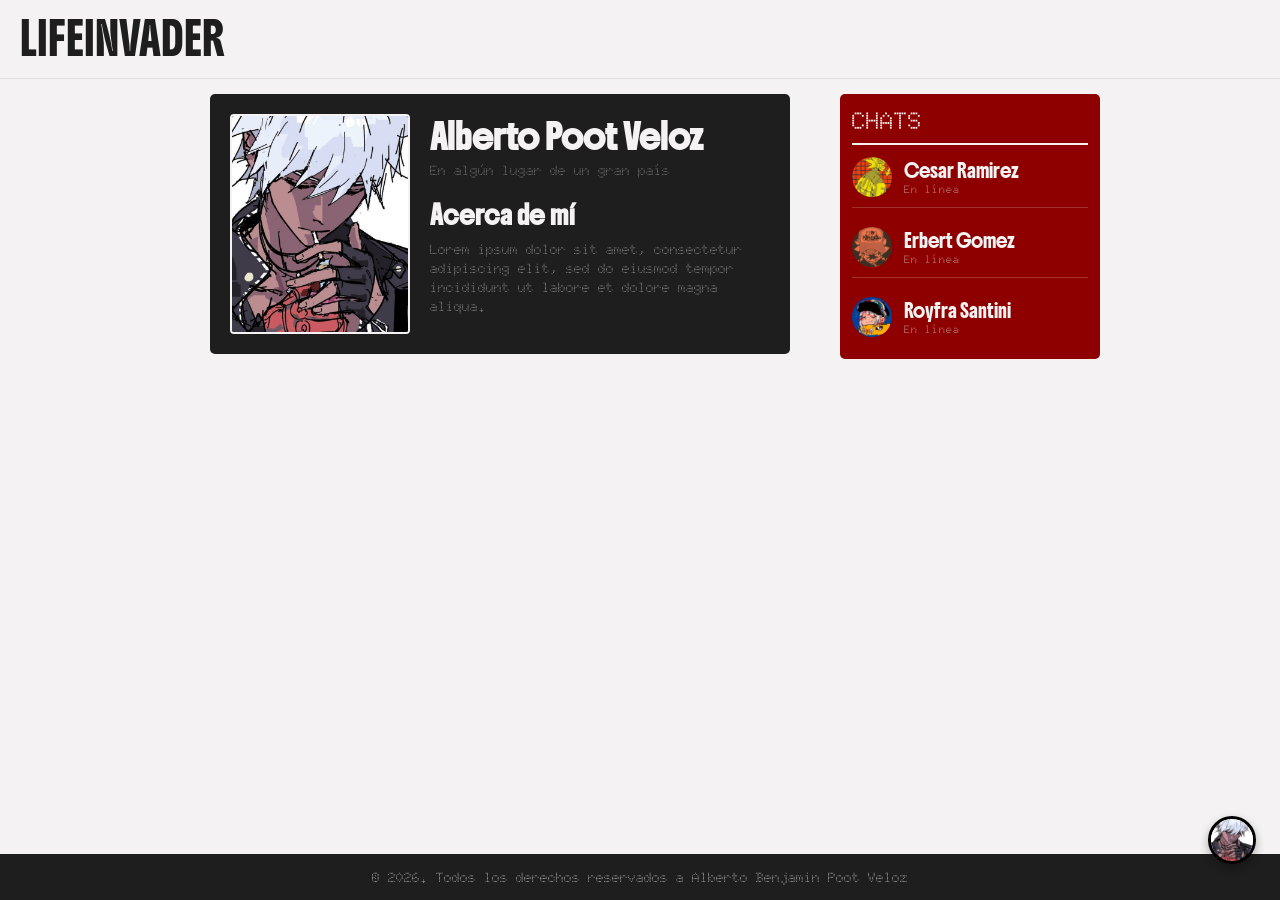
==== usa_1.html @ d3cf4f2f ":t-rex: feat: Se suben archivos del proyecto" ====
<!DOCTYPE html>
<html lang="es">

<head>
    <meta charset="UTF-8">
    <meta name="viewport" content="width=device-width, initial-scale=1.0">
    <title>LIFEINVADER - Perfil</title>

    <!-- Google Fonts -->
    <link rel="preconnect" href="https://fonts.googleapis.com">
    <link rel="preconnect" href="https://fonts.gstatic.com" crossorigin>
    <link href="https://fonts.googleapis.com/css2?family=Boldonse&family=Doto:wght@100..900&family=Fira+Sans:wght@300;400;500;700&display=swap" rel="stylesheet">

    <!-- CSS Principal -->
    <link rel="stylesheet" href="Style.css">
</head>

<body>
    <!-- Header Sticky -->
    <header class="quedate_tu_poscion">
        <a href="index.html" class="logo">LIFEINVADER</a>

    </header>

    <!-- Contenedor Principal -->
    <div class="contenedor_principal">
        <main>
            <!-- Tarjeta de Perfil y Biografía -->
            <section class="contenedor_perfil">
                <div class="foto_perfil_grande">
                    <img src="assets/Foto_Alberto.jpeg" alt="Foto de Perfil de Persona Random 1">
                </div>

                <div class="biografia_perfil">
                    <h2>Alberto Poot Veloz</h2>
                    <p class="ubicacion_subtitulo">En algún lugar de un gran país</p>

                    <h3>Acerca de mí</h3>
                    <p class="texto_biografia">
                        Lorem ipsum dolor sit amet, consectetur adipiscing elit, sed do eiusmod tempor incididunt ut labore et dolore magna aliqua.
                    </p>
                </div>
            </section>
        </main>

        <!-- Barra lateral de Chats (Desplegable en móviles) -->
        <aside class="Barra_usuarios">
            <input type="checkbox" id="toggle-chats" class="toggle_chat_checkbox">
            <label for="toggle-chats" class="header_chats">
                <h2>CHATS</h2>
                <span class="flecha_desplegable">▼</span>
            </label>

            <ul class="lista_chats">
                <li>
                    <a href="usa_2.html" class="usuario_Muestra">
                        <img src="assets/foto_cesar.jpeg" alt="Persona random 1" class="img_usuario_pequeno">
                        <div class="info_usuario_chat">
                            <span>Cesar Ramirez</span>
                            <p>En línea</p>
                        </div>
                    </a>
                </li>
                <li>
                    <a href="usa_3.html" class="usuario_Muestra">
                        <img src="assets/foto_herpes.jpeg" alt="Persona random 2" class="img_usuario_pequeno">
                        <div class="info_usuario_chat">
                            <span>Erbert Gomez</span>
                            <p>En línea</p>
                        </div>
                    </a>
                </li>
                <li>
                    <a href="usa_4.html" class="usuario_Muestra">
                        <img src="assets/Foto_roy.jpeg" alt="Persona random 3" class="img_usuario_pequeno">
                        <div class="info_usuario_chat">
                            <span>Royfra Santini</span>
                            <p>En línea</p>
                        </div>
                    </a>
                </li>
            </ul>
        </aside>

        <!-- Botón flotante de chat -->
        <section class="glob_chat">
            <img src="assets/Foto_Alberto.jpeg" alt="Chat flotante" class="img_usuario_pequeno">
        </section>
    </div>

    <!-- Pie de página -->
    <footer>
        <p>&copy; 2026. Todos los derechos reservados a Alberto Benjamin Poot Veloz</p>
    </footer>
</body>

</html>
---- Style.css ----
/* ==========================================
   RESET Y CONFIGURACIÓN GLOBAL
   ========================================== */
* {
    box-sizing: border-box;
    margin: 0;
    padding: 0;
}

body {
    background-color: #f4f2f2;
    overflow-x: hidden;
    min-height: 100vh;
    display: flex;
    flex-direction: column;
}

/* ==========================================
   CONFIGURACIÓN DEL HEADER
   ========================================== */
header {
    display: flex;
    background-color: #f4f2f2;
    align-items: center;
    justify-content: space-between;
    padding: 10px 20px;
    border-bottom: 1px solid #e0e0e0;
}

.quedate_tu_poscion {
    position: sticky;
    top: 0;
    z-index: 100;
}

.logo {
    font-family: "Boldonse", system-ui;
    font-weight: 400;
    font-size: clamp(20px, 4vw, 30px);
    text-decoration: none;
    color: #1e1e1e;
    transition: 0.3s ease;
}

.logo:hover {
    color: #8e0000;
}

/* ==========================================
   ENLACE DE USUARIO
   ========================================== */
.usuario_Muestra {
    display: flex;
    align-items: center;
    gap: 12px;
    text-decoration: none;
    font-family: "Boldonse", system-ui;
    font-size: 0.8em;
    font-weight: 500;
    color: #000000;  
    transition: 0.3s ease; 
}

.usuario_Muestra p {
    font-family: "Doto", sans-serif;
    font-size: 0.85em;
    color: #d1d1d1;
}

.img_usuario_pequeno {
    height: 40px;
    width: 40px;
    min-width: 40px;
    border-radius: 50%;
    object-fit: cover;
    transition: 0.3s ease, box-shadow 0.3s ease;
}

.usuario_Muestra:hover {
    color: #8e0000;
}

.usuario_Muestra:hover .img_usuario_pequeno {
    box-shadow: 
        0 0 4px #ff0000,
        0 0 6px #8e0000,
        0 0 12px rgba(255, 0, 0, 0.6);
}

/* ========================================
    CONFIGURACIÓN DEL CONTENEDOR PRINCIPAL
   =======================================*/
.contenedor_principal {
    max-width: 950px;
    width: 100%;
    margin: 0 auto;
    padding: 15px;
    display: flex;
    justify-content: center;
    align-items: flex-start;
    gap: 20px;
}

.contenedor_principal main {
    flex: 1;
    display: flex;
    flex-direction: column;
    gap: 1.5em;
    align-items: center;
    width: 100%;
}

/* Ícono de chat flotante (FAB) */
.contenedor_principal .glob_chat {
    position: fixed;
    bottom: 2em;
    right: 1.5em;
    z-index: 90;
    cursor: pointer;
}

.glob_chat .img_usuario_pequeno {
    border: 3px solid #000000;
    width: 48px;
    height: 48px;
    box-shadow: 0 4px 10px rgba(0, 0, 0, 0.3);
}

/* ====================================
    BARRA LATERAL / MENÚ DESPLEGABLE DE CHATS
   ==================================== */
.Barra_usuarios {
    width: 260px;
    min-width: 260px;
    max-height: 500px;
    overflow-y: auto;
    scrollbar-width: none;
    background-color: #8e0000;
    padding: 12px;
    border-radius: 5px;
    position: sticky;
    top: 75px;
}

.toggle_chat_checkbox {
    display: none !important;
}

.header_chats {
    display: flex;
    justify-content: space-between;
    align-items: center;
    border-bottom: 2px solid #f4f2f2;
    padding-bottom: 8px;
    margin-bottom: 12px;
    cursor: pointer;
    user-select: none;
}

/* Evita que los elementos internos del label bloqueen el evento de clic */
.header_chats h2,
.header_chats .flecha_desplegable {
    pointer-events: none;
}

.Barra_usuarios h2 {
    background-color: transparent; 
    margin: 0;
    color: #f4f2f2;
    font-family: "Doto", sans-serif;
}

.flecha_desplegable {
    display: none;
    color: #f4f2f2;
    font-size: 0.9em;
    transition: transform 0.3s ease;
}

.Barra_usuarios ul.lista_chats {
    display: flex;
    flex-direction: column;
    gap: 1.2em;
    margin: 0;
    padding: 0;
    list-style: none;
}

.Barra_usuarios li {
    border-bottom: 1px solid rgba(244, 242, 242, 0.2);
    padding-bottom: 10px;
}

.Barra_usuarios li:last-child {
    border: none;
}

.Barra_usuarios .usuario_Muestra {
    color: #f4f2f2;
}

.Barra_usuarios .usuario_Muestra:hover {
    color: #000000;
}

.info_usuario_chat {
    display: flex;
    flex-direction: column;
}

/* ================================
    PUBLICACIONES
   ================================ */
.Contenedor_publicacion {
    width: 100%;
    max-width: 520px;
    height: auto;
    background-color: #1e1e1e;
    overflow: hidden;
    display: flex;
    flex-direction: column;
    border-radius: 4px;
}

.contenedor_img_publicacion {
    width: 100%;
    max-height: 320px;
    display: flex;
    align-items: center;
    justify-content: center;
    overflow: hidden;
    background-color: #000000;
}

.img_publicacion {
    width: 100%;
    height: 100%;
    object-fit: cover;
}

/* Texto Principal */
.contenido_text_Publicacion {
    padding: 15px;
    color: #f4f2f2;
    font-family: "Boldonse", system-ui;
}

.contenido_text_Publicacion h3 {
    margin-bottom: 8px;
}

.texto_pulicacion {
    font-family: "Doto", sans-serif;
    font-size: 0.9em;
    line-height: 1.4;
    margin-bottom: 15px;
}

/* Comentarios */
.comentarios ul {
    display: flex;
    flex-direction: column;
    list-style: none;
    padding: 0;
    gap: 8px;
}

.comentarios ul li {
    min-height: 3.5em;
    height: auto;
    display: flex;
    gap: 10px;
    align-items: center;
    background-color: #353535;
    padding: 8px 12px;
    border-radius: 3px;
}

.text_cometario {
    margin: 0;
    font-family: "Doto", sans-serif;
    font-weight: 700;
    font-size: 11px;
    color: #cccccc;
    word-break: break-word;
}

/* ==========================================
   SECCIÓN DE PERFIL / BIOGRAFÍA
   ========================================== */
.contenedor_perfil {
    flex: 1;
    display: flex;
    gap: 20px;
    background-color: #1e1e1e;
    color: #f4f2f2;
    padding: 20px;
    border-radius: 5px;
    width: 100%;
    max-width: 580px;
    box-sizing: border-box;
}

.foto_perfil_grande {
    width: 180px;
    min-width: 150px;
    height: 220px;
    background-color: #000000;
    border: 2px solid #f4f2f2;
    border-radius: 4px;
    overflow: hidden;
}

.foto_perfil_grande img {
    width: 100%;
    height: 100%;
    object-fit: cover;
}

.biografia_perfil {
    flex: 1;
    display: flex;
    flex-direction: column;
}

.biografia_perfil h2 {
    font-family: "Boldonse", system-ui;
    font-size: 1.5em;
    color: #f4f2f2;
    margin-bottom: 2px;
}

.ubicacion_subtitulo {
    font-family: "Doto", sans-serif;
    font-size: 0.85em;
    color: #b0b0b0;
    margin-bottom: 20px;
}

.biografia_perfil h3 {
    font-family: "Boldonse", system-ui;
    font-size: 1.1em;
    color: #f4f2f2;
    margin-bottom: 8px;
}

.texto_biografia {
    font-family: "Doto", sans-serif;
    font-size: 0.85em;
    line-height: 1.4;
    color: #cccccc;
}

/* ================================
    FOOTER
   ================================ */
footer {
    margin-top: auto;
    background-color: #1e1e1e;
    padding: 15px;
    text-align: center;
    color: #f4f2f2;
    font-family: "Doto", sans-serif;
    font-size: 0.85em;
}

/* ==========================================
   MEDIA QUERIES (RESPONSIVE DESIGN)
   ========================================== */

@media (max-width: 850px) {
    .Contenedor_publicacion {
        max-width: 100%;
    }
}

/* Teléfonos móviles (menos de 650px) */
@media (max-width: 650px) {
    .contenedor_principal {
        flex-direction: column;
        padding: 10px;
    }

    header {
        padding: 10px 12px;
    }

    .usuario_Muestra span {
        display: inline-block;
    }

    .contenido_text_Publicacion {
        padding: 10px;
    }

    .contenedor_img_publicacion {
        max-height: 240px;
    }

    /* CHATS COMO MENÚ DESPLEGABLE EN MÓVIL */
    .Barra_usuarios {
        order: -1;
        width: 100%;
        max-width: 100%;
        height: auto;
        max-height: none;
        position: relative;
        top: 0;
        margin-bottom: 10px;
        overflow: visible;
    }

    .header_chats {
        cursor: pointer;
        user-select: none;
        margin-bottom: 0;
        padding-bottom: 0;
        border-bottom: none;
    }

    .flecha_desplegable {
        display: inline-block;
    }

    /* Ocultamos la lista por defecto en móviles con mayor especificidad */
    .Barra_usuarios ul.lista_chats {
        display: none;
        margin-top: 12px;
        padding-top: 10px;
        border-top: 1px solid rgba(244, 242, 242, 0.3);
    }

    /* Al estar marcado el checkbox, mostramos la lista */
    .Barra_usuarios .toggle_chat_checkbox:checked ~ ul.lista_chats {
        display: flex;
    }

    /* Rotación de la flecha al abrir */
    .Barra_usuarios .toggle_chat_checkbox:checked ~ .header_chats .flecha_desplegable {
        transform: rotate(180deg);
    }

    .contenedor_perfil {
        flex-direction: column;
        align-items: center;
        text-align: center;
    }

    .foto_perfil_grande {
        width: 160px;
        height: 200px;
    }

    footer {
        font-size: 0.75em;
    }
}
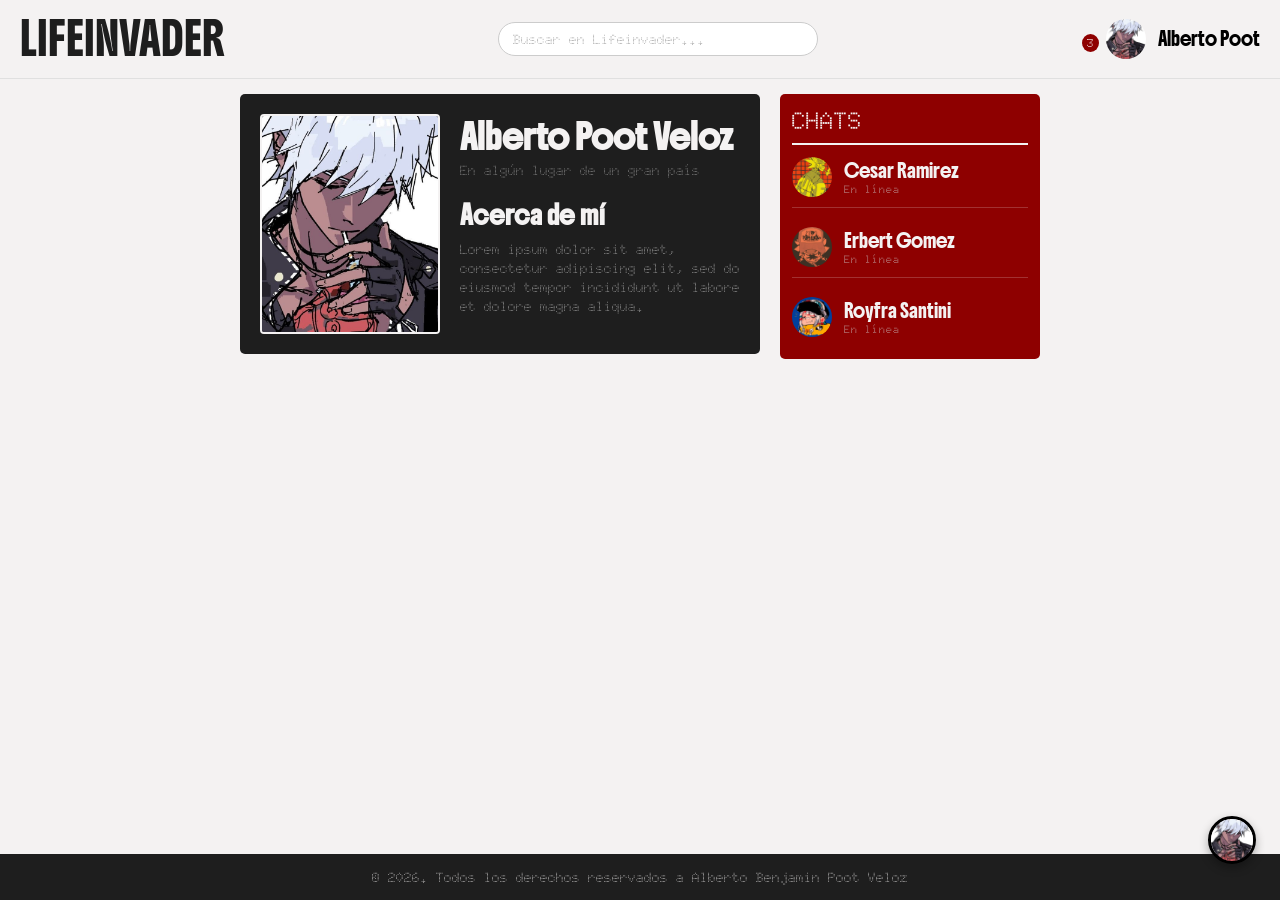
==== commit ecf7b085: ":lipstick: feat: se agrego crar publicacion y se odiifoc los layouts" ====
--- a/usa_1.html
+++ b/usa_1.html
@@ -9,7 +9,9 @@
     <!-- Google Fonts -->
     <link rel="preconnect" href="https://fonts.googleapis.com">
     <link rel="preconnect" href="https://fonts.gstatic.com" crossorigin>
-    <link href="https://fonts.googleapis.com/css2?family=Boldonse&family=Doto:wght@100..900&family=Fira+Sans:wght@300;400;500;700&display=swap" rel="stylesheet">
+    <link
+        href="https://fonts.googleapis.com/css2?family=Boldonse&family=Doto:wght@100..900&family=Fira+Sans:wght@300;400;500;700&display=swap"
+        rel="stylesheet">
 
     <!-- CSS Principal -->
     <link rel="stylesheet" href="Style.css">
@@ -19,6 +21,22 @@
     <!-- Header Sticky -->
     <header class="quedate_tu_poscion">
         <a href="index.html" class="logo">LIFEINVADER</a>
+
+        <!-- Buscador Central -->
+        <div class="caja_busqueda">
+            <input type="text" placeholder="Buscar en Lifeinvader...">
+        </div>
+
+        <!-- Notificaciones y Usuario -->
+        <div class="header_derecha">
+            <div class="icono_notificacion" title="Notificaciones">
+                <span class="badge_notificacion">3</span>
+            </div>
+            <a href="usa_1.html" class="usuario_Muestra">
+                <img src="assets/Foto_Alberto.jpeg" alt="Foto de perfil de Alberto Poot" class="img_usuario_pequeno">
+                <span>Alberto Poot</span>
+            </a>
+        </div>
 
     </header>
 
@@ -37,7 +55,8 @@
 
                     <h3>Acerca de mí</h3>
                     <p class="texto_biografia">
-                        Lorem ipsum dolor sit amet, consectetur adipiscing elit, sed do eiusmod tempor incididunt ut labore et dolore magna aliqua.
+                        Lorem ipsum dolor sit amet, consectetur adipiscing elit, sed do eiusmod tempor incididunt ut
+                        labore et dolore magna aliqua.
                     </p>
                 </div>
             </section>
--- a/Style.css
+++ b/Style.css
@@ -16,7 +16,7 @@
 }
 
 /* ==========================================
-   CONFIGURACIÓN DEL HEADER
+   HEADER Y NAVEGACIÓN
    ========================================== */
 header {
     display: flex;
@@ -25,6 +25,7 @@
     justify-content: space-between;
     padding: 10px 20px;
     border-bottom: 1px solid #e0e0e0;
+    gap: 15px;
 }
 
 .quedate_tu_poscion {
@@ -46,8 +47,56 @@
     color: #8e0000;
 }
 
-/* ==========================================
-   ENLACE DE USUARIO
+/* Buscador Central */
+.caja_busqueda {
+    flex: 1;
+    max-width: 320px;
+}
+
+.caja_busqueda input {
+    width: 100%;
+    padding: 8px 14px;
+    border-radius: 20px;
+    border: 1px solid #ccc;
+    background-color: #ffffff;
+    font-family: "Doto", sans-serif;
+    font-size: 0.85em;
+    outline: none;
+    transition: border-color 0.3s ease;
+}
+
+.caja_busqueda input:focus {
+    border-color: #8e0000;
+}
+
+/* Notificaciones y Perfil en Header */
+.header_derecha {
+    display: flex;
+    align-items: center;
+    gap: 15px;
+}
+
+.icono_notificacion {
+    position: relative;
+    cursor: pointer;
+    font-size: 1.2em;
+}
+
+.badge_notificacion {
+    position: absolute;
+    top: -5px;
+    right: -8px;
+    background-color: #8e0000;
+    color: #ffffff;
+    font-size: 0.6em;
+    font-weight: bold;
+    font-family: "Doto", sans-serif;
+    padding: 2px 5px;
+    border-radius: 50%;
+}
+
+/* ==========================================
+   AVATARES Y ELEMENTOS DE USUARIO
    ========================================== */
 .usuario_Muestra {
     display: flex;
@@ -87,11 +136,27 @@
         0 0 12px rgba(255, 0, 0, 0.6);
 }
 
-/* ========================================
-    CONFIGURACIÓN DEL CONTENEDOR PRINCIPAL
-   =======================================*/
+.avatar_contenedor {
+    position: relative;
+    display: inline-block;
+}
+
+.status_online {
+    position: absolute;
+    bottom: 2px;
+    right: 2px;
+    width: 10px;
+    height: 10px;
+    background-color: #00ff66;
+    border-radius: 50%;
+    border: 2px solid #8e0000;
+}
+
+/* ==========================================
+   ESTRUCTURA DE 3 COLUMNAS (LAYOUT)
+   ========================================== */
 .contenedor_principal {
-    max-width: 950px;
+    max-width: 1150px;
     width: 100%;
     margin: 0 auto;
     padding: 15px;
@@ -103,14 +168,15 @@
 
 .contenedor_principal main {
     flex: 1;
+    max-width: 520px;
+    width: 100%;
     display: flex;
     flex-direction: column;
     gap: 1.5em;
     align-items: center;
-    width: 100%;
-}
-
-/* Ícono de chat flotante (FAB) */
+}
+
+/* Chat flotante (FAB) */
 .contenedor_principal .glob_chat {
     position: fixed;
     bottom: 2em;
@@ -126,9 +192,271 @@
     box-shadow: 0 4px 10px rgba(0, 0, 0, 0.3);
 }
 
-/* ====================================
-    BARRA LATERAL / MENÚ DESPLEGABLE DE CHATS
-   ==================================== */
+/* ==========================================
+   COLUMNA IZQUIERDA: CREAR PUBLICACIÓN
+   ========================================== */
+.crear_publicacion {
+    width: 280px;
+    min-width: 260px;
+    background-color: #1e1e1e;
+    border-radius: 4px;
+    padding: 12px;
+    display: flex;
+    flex-direction: column;
+    gap: 10px;
+    position: sticky;
+    top: 75px;
+}
+
+.header_crear {
+    display: flex;
+    gap: 10px;
+    align-items: flex-start;
+}
+
+.header_crear textarea {
+    flex: 1;
+    height: 60px;
+    background-color: #2a2a2a;
+    border: 1px solid #444;
+    border-radius: 4px;
+    padding: 8px;
+    color: #f4f2f2;
+    font-family: "Doto", sans-serif;
+    font-size: 0.85em;
+    resize: none;
+    outline: none;
+}
+
+.header_crear textarea:focus {
+    border-color: #8e0000;
+}
+
+.acciones_crear {
+    display: flex;
+    justify-content: space-between;
+    align-items: center;
+}
+
+.btn_adjuntar {
+    background: none;
+    border: none;
+    color: #cccccc;
+    font-family: "Doto", sans-serif;
+    font-size: 0.8em;
+    cursor: pointer;
+}
+
+.btn_adjuntar:hover {
+    color: #ffffff;
+}
+
+.btn_publicar {
+    background-color: #8e0000;
+    color: #f4f2f2;
+    border: none;
+    padding: 6px 14px;
+    font-family: "Boldonse", system-ui;
+    font-size: 0.75em;
+    border-radius: 3px;
+    cursor: pointer;
+    transition: background-color 0.2s ease;
+}
+
+.btn_publicar:hover {
+    background-color: #b30000;
+}
+
+/* ==========================================
+   COLUMNA CENTRAL: PUBLICACIONES Y FEED
+   ========================================== */
+.Contenedor_publicacion {
+    width: 100%;
+    max-width: 520px;
+    height: auto;
+    background-color: #1e1e1e;
+    overflow: hidden;
+    display: flex;
+    flex-direction: column;
+    border-radius: 4px;
+}
+
+.contenedor_img_publicacion {
+    width: 100%;
+    max-height: 320px;
+    display: flex;
+    align-items: center;
+    justify-content: center;
+    overflow: hidden;
+    background-color: #000000;
+}
+
+.img_publicacion {
+    width: 100%;
+    height: 100%;
+    object-fit: cover;
+}
+
+.barra_reacciones {
+    display: flex;
+    align-items: center;
+    gap: 12px;
+    padding: 10px 15px 5px 15px;
+    background-color: #1e1e1e;
+}
+
+.btn_reaccion {
+    background: none;
+    border: none;
+    color: #f4f2f2;
+    font-family: "Doto", sans-serif;
+    font-size: 0.85em;
+    cursor: pointer;
+    transition: transform 0.1s ease;
+}
+
+.btn_reaccion:hover {
+    transform: scale(1.1);
+}
+
+.tiempo_publicacion {
+    margin-left: auto;
+    font-family: "Doto", sans-serif;
+    font-size: 0.75em;
+    color: #888888;
+}
+
+.contenido_text_Publicacion {
+    padding: 10px 15px 15px 15px;
+    color: #f4f2f2;
+    font-family: "Boldonse", system-ui;
+}
+
+.contenido_text_Publicacion h3 {
+    margin-bottom: 6px;
+}
+
+.texto_pulicacion {
+    font-family: "Doto", sans-serif;
+    font-size: 0.9em;
+    line-height: 1.4;
+    margin-bottom: 10px;
+}
+
+.hashtags {
+    display: flex;
+    gap: 8px;
+    margin-bottom: 12px;
+}
+
+.hashtags span {
+    font-family: "Doto", sans-serif;
+    font-size: 0.8em;
+    color: #8e0000;
+    font-weight: bold;
+    cursor: pointer;
+}
+
+.hashtags span:hover {
+    text-decoration: underline;
+}
+
+/* ==========================================
+   SECCIÓN DE COMENTARIOS
+   ========================================== */
+.caja_comentarios_seccion {
+    margin-top: 12px;
+    border-top: 1px solid #2a2a2a;
+    padding-top: 12px;
+    display: flex;
+    flex-direction: column;
+    gap: 12px;
+}
+
+.lista_comentarios_existentes ul {
+    display: flex;
+    flex-direction: column;
+    list-style: none;
+    padding: 0;
+    gap: 8px;
+}
+
+.lista_comentarios_existentes li {
+    display: flex;
+    gap: 10px;
+    align-items: flex-start;
+    background-color: #262626;
+    padding: 8px 12px;
+    border-radius: 4px;
+}
+
+.contenido_comentario_texto {
+    display: flex;
+    flex-direction: column;
+    gap: 2px;
+    flex: 1;
+}
+
+.nombre_usuario_comentario {
+    font-family: "Boldonse", system-ui;
+    font-size: 0.7em;
+    color: #f4f2f2;
+}
+
+.text_cometario {
+    margin: 0;
+    font-family: "Doto", sans-serif;
+    font-size: 0.85em;
+    color: #cccccc;
+    word-break: break-word;
+}
+
+.nuevo_comentario {
+    display: flex;
+    align-items: center;
+    gap: 8px;
+    background-color: #262626;
+    padding: 6px 10px;
+    border-radius: 20px;
+    border: 1px solid #444;
+}
+
+.nuevo_comentario:focus-within {
+    border-color: #8e0000;
+}
+
+.input_comentario {
+    flex: 1;
+    background: none;
+    border: none;
+    color: #f4f2f2;
+    font-family: "Doto", sans-serif;
+    font-size: 0.85em;
+    outline: none;
+}
+
+.btn_enviar_comentario {
+    background-color: #8e0000;
+    color: #f4f2f2;
+    border: none;
+    width: 28px;
+    height: 28px;
+    border-radius: 50%;
+    cursor: pointer;
+    display: flex;
+    align-items: center;
+    justify-content: center;
+    font-size: 0.8em;
+    transition: background-color 0.2s ease;
+}
+
+.btn_enviar_comentario:hover {
+    background-color: #b30000;
+}
+
+/* ==========================================
+   COLUMNA DERECHA: BARRA DE CHATS
+   ========================================== */
 .Barra_usuarios {
     width: 260px;
     min-width: 260px;
@@ -157,7 +485,6 @@
     user-select: none;
 }
 
-/* Evita que los elementos internos del label bloqueen el evento de clic */
 .header_chats h2,
 .header_chats .flecha_desplegable {
     pointer-events: none;
@@ -208,85 +535,8 @@
     flex-direction: column;
 }
 
-/* ================================
-    PUBLICACIONES
-   ================================ */
-.Contenedor_publicacion {
-    width: 100%;
-    max-width: 520px;
-    height: auto;
-    background-color: #1e1e1e;
-    overflow: hidden;
-    display: flex;
-    flex-direction: column;
-    border-radius: 4px;
-}
-
-.contenedor_img_publicacion {
-    width: 100%;
-    max-height: 320px;
-    display: flex;
-    align-items: center;
-    justify-content: center;
-    overflow: hidden;
-    background-color: #000000;
-}
-
-.img_publicacion {
-    width: 100%;
-    height: 100%;
-    object-fit: cover;
-}
-
-/* Texto Principal */
-.contenido_text_Publicacion {
-    padding: 15px;
-    color: #f4f2f2;
-    font-family: "Boldonse", system-ui;
-}
-
-.contenido_text_Publicacion h3 {
-    margin-bottom: 8px;
-}
-
-.texto_pulicacion {
-    font-family: "Doto", sans-serif;
-    font-size: 0.9em;
-    line-height: 1.4;
-    margin-bottom: 15px;
-}
-
-/* Comentarios */
-.comentarios ul {
-    display: flex;
-    flex-direction: column;
-    list-style: none;
-    padding: 0;
-    gap: 8px;
-}
-
-.comentarios ul li {
-    min-height: 3.5em;
-    height: auto;
-    display: flex;
-    gap: 10px;
-    align-items: center;
-    background-color: #353535;
-    padding: 8px 12px;
-    border-radius: 3px;
-}
-
-.text_cometario {
-    margin: 0;
-    font-family: "Doto", sans-serif;
-    font-weight: 700;
-    font-size: 11px;
-    color: #cccccc;
-    word-break: break-word;
-}
-
-/* ==========================================
-   SECCIÓN DE PERFIL / BIOGRAFÍA
+/* ==========================================
+   SECCIÓN DE PERFIL DE USUARIO
    ========================================== */
 .contenedor_perfil {
     flex: 1;
@@ -351,9 +601,9 @@
     color: #cccccc;
 }
 
-/* ================================
-    FOOTER
-   ================================ */
+/* ==========================================
+   FOOTER
+   ========================================== */
 footer {
     margin-top: auto;
     background-color: #1e1e1e;
@@ -365,39 +615,30 @@
 }
 
 /* ==========================================
-   MEDIA QUERIES (RESPONSIVE DESIGN)
-   ========================================== */
-
+   RESPONSIVE DESIGN / MEDIA QUERIES
+   ========================================== */
+
+/* Tablets / Pantallas Medianas (menos de 850px) */
 @media (max-width: 850px) {
+    .contenedor_principal {
+        flex-direction: column;
+        align-items: center;
+    }
+
+    .crear_publicacion {
+        width: 100%;
+        max-width: 520px;
+        position: static;
+    }
+
+    .Barra_usuarios {
+        width: 100%;
+        max-width: 520px;
+    }
+
     .Contenedor_publicacion {
         max-width: 100%;
     }
-}
-
-/* Teléfonos móviles (menos de 650px) */
-@media (max-width: 650px) {
-    .contenedor_principal {
-        flex-direction: column;
-        padding: 10px;
-    }
-
-    header {
-        padding: 10px 12px;
-    }
-
-    .usuario_Muestra span {
-        display: inline-block;
-    }
-
-    .contenido_text_Publicacion {
-        padding: 10px;
-    }
-
-    .contenedor_img_publicacion {
-        max-height: 240px;
-    }
-
-    /* CHATS COMO MENÚ DESPLEGABLE EN MÓVIL */
     .Barra_usuarios {
         order: -1;
         width: 100%;
@@ -422,7 +663,6 @@
         display: inline-block;
     }
 
-    /* Ocultamos la lista por defecto en móviles con mayor especificidad */
     .Barra_usuarios ul.lista_chats {
         display: none;
         margin-top: 12px;
@@ -430,12 +670,10 @@
         border-top: 1px solid rgba(244, 242, 242, 0.3);
     }
 
-    /* Al estar marcado el checkbox, mostramos la lista */
     .Barra_usuarios .toggle_chat_checkbox:checked ~ ul.lista_chats {
         display: flex;
     }
 
-    /* Rotación de la flecha al abrir */
     .Barra_usuarios .toggle_chat_checkbox:checked ~ .header_chats .flecha_desplegable {
         transform: rotate(180deg);
     }
@@ -454,4 +692,82 @@
     footer {
         font-size: 0.75em;
     }
+}
+
+/* Teléfonos Móviles (menos de 650px) */
+@media (max-width: 650px) {
+    .contenedor_principal {
+        padding: 10px;
+    }
+
+    header {
+        padding: 10px 12px;
+    }
+
+    .caja_busqueda {
+        display: none;
+    }
+
+    .contenido_text_Publicacion {
+        padding: 10px;
+    }
+
+    .contenedor_img_publicacion {
+        max-height: 240px;
+    }
+
+    /* Chats colapsables en móvil */
+    .Barra_usuarios {
+        order: -1;
+        width: 100%;
+        max-width: 100%;
+        height: auto;
+        max-height: none;
+        position: relative;
+        top: 0;
+        margin-bottom: 10px;
+        overflow: visible;
+    }
+
+    .header_chats {
+        cursor: pointer;
+        user-select: none;
+        margin-bottom: 0;
+        padding-bottom: 0;
+        border-bottom: none;
+    }
+
+    .flecha_desplegable {
+        display: inline-block;
+    }
+
+    .Barra_usuarios ul.lista_chats {
+        display: none;
+        margin-top: 12px;
+        padding-top: 10px;
+        border-top: 1px solid rgba(244, 242, 242, 0.3);
+    }
+
+    .Barra_usuarios .toggle_chat_checkbox:checked ~ ul.lista_chats {
+        display: flex;
+    }
+
+    .Barra_usuarios .toggle_chat_checkbox:checked ~ .header_chats .flecha_desplegable {
+        transform: rotate(180deg);
+    }
+
+    .contenedor_perfil {
+        flex-direction: column;
+        align-items: center;
+        text-align: center;
+    }
+
+    .foto_perfil_grande {
+        width: 160px;
+        height: 200px;
+    }
+
+    footer {
+        font-size: 0.75em;
+    }
 }
